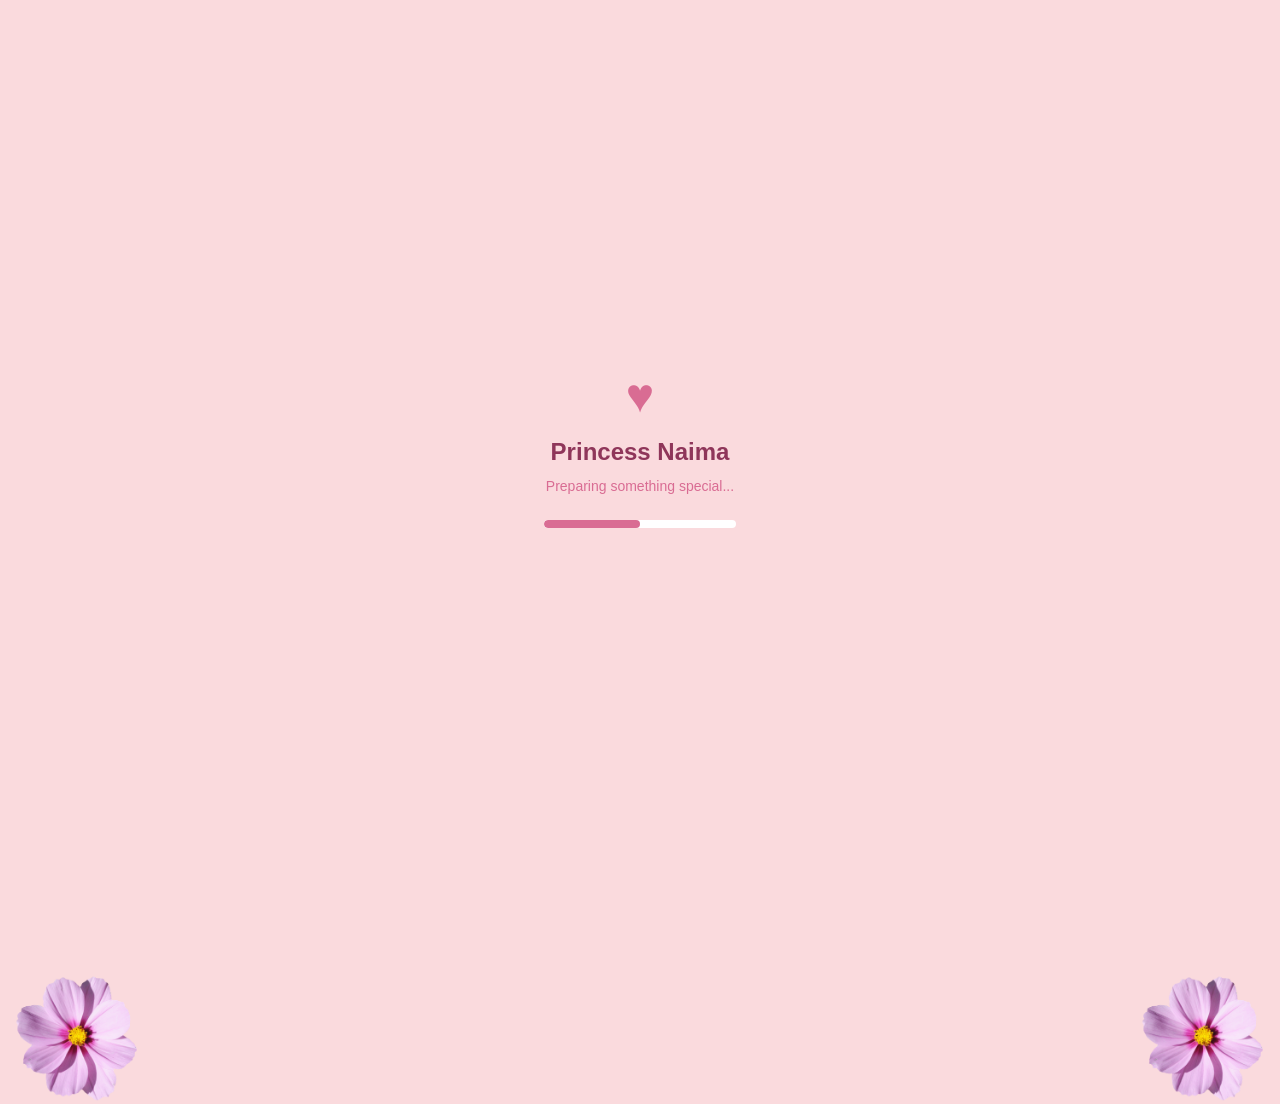
==== index.html @ 831cf191 "Add files via upload" ====
<!DOCTYPE html>
<html lang="en">
<head>
    <meta charset="UTF-8">
    <meta name="viewport" content="width=device-width, initial-scale=1.0">
    <title>Happy Birthday Princess Naima</title>
    <link rel="stylesheet" href="output.css">
</head>
<body class="bg-baby-pink">
<canvas id="fireworks"
        style="position: fixed; inset: 0; width: 100%; height: 100%; z-index: 20; pointer-events: none;"></canvas>  <div id="loader"
     class="fixed inset-0 z-50 flex flex-col items-center justify-center bg-baby-pink">

    <div class="text-5xl text-rose animate-pulse">
        ♥
    </div>

    <h2 class="mt-4 text-2xl font-bold text-berry">
        Princess Naima
    </h2>

    <p class="mt-2 text-sm text-rose">
        Preparing something special...
    </p>

    <div class="mt-6 h-2 w-48 overflow-hidden rounded-full bg-white">
        <div class="h-full w-1/2 rounded-full bg-rose loader-bar"></div>
    </div>

</div>
<div class="bg-blush w-9/10 flex flex-col items-center mx-auto mt-16 rounded-2xl mb-8 min-h-128 pb-8 md:w-1/2 md:h-full md:pb-8">
<img src="flower.png" class="w-1/10 absolute rotating" style="left: 1%; top: 7%" alt="">
<img src="flower.png" class="w-1/10 absolute rotating" style="right: 1%; top: 7%" alt="">
<img src="flower.png" class="w-1/10 absolute rotating" style="left: 1%; top: 108%" alt="">
<img src="flower.png" class="w-1/10 absolute rotating" style="right: 1%; top: 108%" alt="">
<div class="flex justify-evenly w-2/3">
<div class="w-1/2 shadow-2xl rounded-full mt-8 mb-4">
<img class="object-fill w-full h-full rounded-full" src="photo2.jpeg" alt="">
</div>
</div>
<h3 class="text-2xl font-bold text-berry">Happy Birthday</h3>
<p class="text-rose font-semibold">Princess Naima &#9829;</p>
<p class="text-rose">-------------------&#9733;-------------------</p>
<p class="text-gray-700 mx-4 font-light">Lorem ipsum dolor sit amet consectetur adipisicing elit. Consequatur mollitia ipsam delectus, nulla excepturi doloribus placeat quasi temporibus neque officia, ullam voluptates eius iure earum error quod, illo corrupti nemo.</p>

<div class="mx-auto mt-6 flex w-9/10 max-w-xl items-center gap-3 rounded-2xl bg-white p-3 shadow-xl sm:gap-4 sm:p-4 md:gap-5 md:p-5">

  <img
    id="songimage"
    src="songimage.jpeg"
    class="h-12 w-12 shrink-0 rounded-full object-cover sm:h-14 sm:w-14 md:h-16 md:w-16"
    alt="Song cover"
  >

  <div class="min-w-0 flex-1">

    <p class="truncate text-sm font-semibold text-berry sm:text-base md:text-lg">
      Happy<span class="text-rose"> Birthday</span> Naima
    </p>

    <div class="mt-2 h-1.5 w-full overflow-hidden rounded-full bg-pink-200 md:mt-3">
      <div
        id="progress"
        class="h-full w-0 rounded-full bg-rose"
      ></div>
    </div>

    <div class="mt-1 flex justify-between text-xs text-berry">
      <span id="playtime">0:00</span>
    </div>

  </div>

  <button
    id="btn"
    type="button"
    class="flex h-10 w-10 shrink-0 items-center justify-center rounded-full bg-rose text-lg font-semibold text-white transition hover:scale-105 hover:bg-berry sm:h-12 sm:w-12 md:h-14 md:w-14 md:text-xl"
    aria-label="Play"
  >
    &#9654;
  </button>

</div>


<audio id="song" src="audio.mp3"></audio>
<a
  href="page2.html"
  class="rounded-full bg-[#D96C93] px-8 py-4
         text-base font-semibold text-white
         shadow-md shadow-pink-200/60
         transition-all duration-200 ease-in-out
         hover:bg-[#8F365A] hover:scale-105
         active:scale-95
         mt-8
         "

>

Next Page

</a>

</div>


<script src="index.js"></script>
</body>
</html>
---- output.css ----
/*! tailwindcss v4.3.3 | MIT License | https://tailwindcss.com */
@layer properties;
@layer theme, base, components, utilities;
@layer theme {
  :root, :host {
    --font-sans: -apple-system, BlinkMacSystemFont, "Segoe UI", Roboto, "Helvetica Neue",
      "Noto Sans", Arial, sans-serif, "Apple Color Emoji", "Segoe UI Emoji",
      "Segoe UI Symbol", "Noto Color Emoji";
    --font-mono: ui-monospace, SFMono-Regular, Menlo, Monaco, Consolas, "Liberation Mono",
      "Courier New", monospace;
    --color-pink-200: oklch(89.9% 0.061 343.231);
    --color-gray-700: oklch(37.3% 0.034 259.733);
    --color-white: #fff;
    --spacing: 0.25rem;
    --container-xl: 36rem;
    --text-xs: 0.75rem;
    --text-xs--line-height: calc(1 / 0.75);
    --text-sm: 0.875rem;
    --text-sm--line-height: calc(1.25 / 0.875);
    --text-base: 1rem;
    --text-base--line-height: calc(1.5 / 1);
    --text-lg: 1.125rem;
    --text-lg--line-height: calc(1.75 / 1.125);
    --text-xl: 1.25rem;
    --text-xl--line-height: calc(1.75 / 1.25);
    --text-2xl: 1.5rem;
    --text-2xl--line-height: calc(2 / 1.5);
    --text-5xl: 3rem;
    --text-5xl--line-height: 1;
    --font-weight-light: 300;
    --font-weight-semibold: 600;
    --font-weight-bold: 700;
    --radius-2xl: 1rem;
    --ease-in-out: cubic-bezier(0.4, 0, 0.2, 1);
    --animate-pulse: pulse 2s cubic-bezier(0.4, 0, 0.6, 1) infinite;
    --default-transition-duration: 150ms;
    --default-transition-timing-function: cubic-bezier(0.4, 0, 0.2, 1);
    --default-font-family: var(--font-sans);
    --default-mono-font-family: var(--font-mono);
    --color-blush: #FFF0F5;
    --color-baby-pink: #FADADD;
    --color-rose: #D96C93;
    --color-berry: #8F365A;
  }
}
@layer base {
  *, ::after, ::before, ::backdrop, ::file-selector-button {
    box-sizing: border-box;
    margin: 0;
    padding: 0;
    border: 0 solid;
  }
  html, :host {
    line-height: 1.5;
    -webkit-text-size-adjust: 100%;
    tab-size: 4;
    font-family: var(--default-font-family, -apple-system, BlinkMacSystemFont, "Segoe UI", Roboto, "Helvetica Neue", "Noto Sans", Arial, sans-serif, "Apple Color Emoji", "Segoe UI Emoji", "Segoe UI Symbol", "Noto Color Emoji");
    font-feature-settings: var(--default-font-feature-settings, normal);
    font-variation-settings: var(--default-font-variation-settings, normal);
    -webkit-tap-highlight-color: transparent;
  }
  hr {
    height: 0;
    color: inherit;
    border-top-width: 1px;
  }
  abbr:where([title]) {
    -webkit-text-decoration: underline dotted;
    text-decoration: underline dotted;
  }
  h1, h2, h3, h4, h5, h6 {
    font-size: inherit;
    font-weight: inherit;
  }
  a {
    color: inherit;
    -webkit-text-decoration: inherit;
    text-decoration: inherit;
  }
  b, strong {
    font-weight: bolder;
  }
  code, kbd, samp, pre {
    font-family: var(--default-mono-font-family, ui-monospace, SFMono-Regular, Menlo, Monaco, Consolas, "Liberation Mono", "Courier New", monospace);
    font-feature-settings: var(--default-mono-font-feature-settings, normal);
    font-variation-settings: var(--default-mono-font-variation-settings, normal);
    font-size: 1em;
  }
  small {
    font-size: 80%;
  }
  sub, sup {
    font-size: 75%;
    line-height: 0;
    position: relative;
    vertical-align: baseline;
  }
  sub {
    bottom: -0.25em;
  }
  sup {
    top: -0.5em;
  }
  table {
    text-indent: 0;
    border-color: inherit;
    border-collapse: collapse;
  }
  :-moz-focusring:where(:not(iframe)) {
    outline: auto;
  }
  progress {
    vertical-align: baseline;
  }
  summary {
    display: list-item;
  }
  ol, ul, menu {
    list-style: none;
  }
  img, svg, video, canvas, audio, iframe, embed, object {
    display: block;
    vertical-align: middle;
  }
  img, video {
    max-width: 100%;
    height: auto;
  }
  button, input, select, optgroup, textarea, ::file-selector-button {
    font: inherit;
    font-feature-settings: inherit;
    font-variation-settings: inherit;
    letter-spacing: inherit;
    color: inherit;
    border-radius: 0;
    background-color: transparent;
    opacity: 1;
  }
  :where(select:is([multiple], [size])) optgroup {
    font-weight: bolder;
  }
  :where(select:is([multiple], [size])) optgroup option {
    padding-inline-start: 20px;
  }
  ::file-selector-button {
    margin-inline-end: 4px;
  }
  ::placeholder {
    opacity: 1;
  }
  @supports (not (-webkit-appearance: -apple-pay-button))  or (contain-intrinsic-size: 1px) {
    ::placeholder {
      color: currentcolor;
      @supports (color: color-mix(in lab, red, red)) {
        color: color-mix(in oklab, currentcolor 50%, transparent);
      }
    }
  }
  textarea {
    resize: vertical;
  }
  ::-webkit-search-decoration {
    -webkit-appearance: none;
  }
  ::-webkit-date-and-time-value {
    min-height: 1lh;
    text-align: inherit;
  }
  ::-webkit-datetime-edit {
    display: inline-flex;
  }
  ::-webkit-datetime-edit-fields-wrapper {
    padding: 0;
  }
  ::-webkit-datetime-edit, ::-webkit-datetime-edit-year-field, ::-webkit-datetime-edit-month-field, ::-webkit-datetime-edit-day-field, ::-webkit-datetime-edit-hour-field, ::-webkit-datetime-edit-minute-field, ::-webkit-datetime-edit-second-field, ::-webkit-datetime-edit-millisecond-field, ::-webkit-datetime-edit-meridiem-field {
    padding-block: 0;
  }
  ::-webkit-calendar-picker-indicator {
    line-height: 1;
  }
  :-moz-ui-invalid {
    box-shadow: none;
  }
  button, input:where([type="button"], [type="reset"], [type="submit"]), ::file-selector-button {
    appearance: button;
  }
  ::-webkit-inner-spin-button, ::-webkit-outer-spin-button {
    height: auto;
  }
  [hidden]:where(:not([hidden="until-found"])) {
    display: none !important;
  }
}
@layer utilities {
  .absolute {
    position: absolute;
  }
  .fixed {
    position: fixed;
  }
  .inset-0 {
    inset: 0px;
  }
  .z-50 {
    z-index: 50;
  }
  .mx-4 {
    margin-inline: calc(var(--spacing) * 4);
  }
  .mx-auto {
    margin-inline: auto;
  }
  .mt-1 {
    margin-top: var(--spacing);
  }
  .mt-2 {
    margin-top: calc(var(--spacing) * 2);
  }
  .mt-3 {
    margin-top: calc(var(--spacing) * 3);
  }
  .mt-4 {
    margin-top: calc(var(--spacing) * 4);
  }
  .mt-6 {
    margin-top: calc(var(--spacing) * 6);
  }
  .mt-8 {
    margin-top: calc(var(--spacing) * 8);
  }
  .mt-16 {
    margin-top: calc(var(--spacing) * 16);
  }
  .mb-4 {
    margin-bottom: calc(var(--spacing) * 4);
  }
  .mb-8 {
    margin-bottom: calc(var(--spacing) * 8);
  }
  .flex {
    display: flex;
  }
  .hidden {
    display: none;
  }
  .table {
    display: table;
  }
  .h-1 {
    height: var(--spacing);
  }
  .h-1\.5 {
    height: calc(var(--spacing) * 1.5);
  }
  .h-2 {
    height: calc(var(--spacing) * 2);
  }
  .h-10 {
    height: calc(var(--spacing) * 10);
  }
  .h-12 {
    height: calc(var(--spacing) * 12);
  }
  .h-15 {
    height: calc(var(--spacing) * 15);
  }
  .h-128 {
    height: calc(var(--spacing) * 128);
  }
  .h-full {
    height: 100%;
  }
  .w-0 {
    width: 0px;
  }
  .w-1 {
    width: var(--spacing);
  }
  .w-1\/2 {
    width: calc(1 / 2 * 100%);
  }
  .w-1\/5 {
    width: calc(1 / 5 * 100%);
  }
  .w-1\/6 {
    width: calc(1 / 6 * 100%);
  }
  .w-1\/10 {
    width: calc(1 / 10 * 100%);
  }
  .w-9 {
    width: calc(var(--spacing) * 9);
  }
  .w-9\/10 {
    width: calc(9 / 10 * 100%);
  }
  .w-10 {
    width: calc(var(--spacing) * 10);
  }
  .w-12 {
    width: calc(var(--spacing) * 12);
  }
  .w-15 {
    width: calc(var(--spacing) * 15);
  }
  .w-48 {
    width: calc(var(--spacing) * 48);
  }
  .w-full {
    width: 100%;
  }
  .max-w-xl {
    max-width: var(--container-xl);
  }
  .min-w-0 {
    min-width: 0px;
  }
  .flex-1 {
    flex: 1;
  }
  .flex-shrink {
    flex-shrink: 1;
  }
  .shrink-0 {
    flex-shrink: 0;
  }
  .border-collapse {
    border-collapse: collapse;
  }
  .transform {
    transform: var(--tw-rotate-x,) var(--tw-rotate-y,) var(--tw-rotate-z,) var(--tw-skew-x,) var(--tw-skew-y,);
  }
  .animate-pulse {
    animation: var(--animate-pulse);
  }
  .resize {
    resize: both;
  }
  .flex-col {
    flex-direction: column;
  }
  .items-center {
    align-items: center;
  }
  .justify-between {
    justify-content: space-between;
  }
  .justify-center {
    justify-content: center;
  }
  .justify-evenly {
    justify-content: space-evenly;
  }
  .gap-3 {
    gap: calc(var(--spacing) * 3);
  }
  .truncate {
    overflow: hidden;
    text-overflow: ellipsis;
    white-space: nowrap;
  }
  .overflow-hidden {
    overflow: hidden;
  }
  .rounded-2xl {
    border-radius: var(--radius-2xl);
  }
  .rounded-full {
    border-radius: calc(infinity * 1px);
  }
  .border {
    border-style: var(--tw-border-style);
    border-width: 1px;
  }
  .bg-\[\#D96C93\] {
    background-color: #D96C93;
  }
  .bg-baby-pink {
    background-color: var(--color-baby-pink);
  }
  .bg-blush {
    background-color: var(--color-blush);
  }
  .bg-pink-200 {
    background-color: var(--color-pink-200);
  }
  .bg-rose {
    background-color: var(--color-rose);
  }
  .bg-white {
    background-color: var(--color-white);
  }
  .object-cover {
    object-fit: cover;
  }
  .object-fill {
    object-fit: fill;
  }
  .p-3 {
    padding: calc(var(--spacing) * 3);
  }
  .p-4 {
    padding: calc(var(--spacing) * 4);
  }
  .px-8 {
    padding-inline: calc(var(--spacing) * 8);
  }
  .py-2 {
    padding-block: calc(var(--spacing) * 2);
  }
  .py-4 {
    padding-block: calc(var(--spacing) * 4);
  }
  .text-2xl {
    font-size: var(--text-2xl);
    line-height: var(--tw-leading, var(--text-2xl--line-height));
  }
  .text-5xl {
    font-size: var(--text-5xl);
    line-height: var(--tw-leading, var(--text-5xl--line-height));
  }
  .text-base {
    font-size: var(--text-base);
    line-height: var(--tw-leading, var(--text-base--line-height));
  }
  .text-lg {
    font-size: var(--text-lg);
    line-height: var(--tw-leading, var(--text-lg--line-height));
  }
  .text-sm {
    font-size: var(--text-sm);
    line-height: var(--tw-leading, var(--text-sm--line-height));
  }
  .text-xs {
    font-size: var(--text-xs);
    line-height: var(--tw-leading, var(--text-xs--line-height));
  }
  .font-bold {
    --tw-font-weight: var(--font-weight-bold);
    font-weight: var(--font-weight-bold);
  }
  .font-light {
    --tw-font-weight: var(--font-weight-light);
    font-weight: var(--font-weight-light);
  }
  .font-semibold {
    --tw-font-weight: var(--font-weight-semibold);
    font-weight: var(--font-weight-semibold);
  }
  .text-berry {
    color: var(--color-berry);
  }
  .text-gray-700 {
    color: var(--color-gray-700);
  }
  .text-rose {
    color: var(--color-rose);
  }
  .text-white {
    color: var(--color-white);
  }
  .underline {
    text-decoration-line: underline;
  }
  .shadow-2xl {
    --tw-shadow: 0 25px 50px -12px var(--tw-shadow-color, rgb(0 0 0 / 0.25));
    box-shadow: var(--tw-inset-shadow), var(--tw-inset-ring-shadow), var(--tw-ring-offset-shadow), var(--tw-ring-shadow), var(--tw-shadow);
  }
  .shadow-md {
    --tw-shadow: 0 4px 6px -1px var(--tw-shadow-color, rgb(0 0 0 / 0.1)), 0 2px 4px -2px var(--tw-shadow-color, rgb(0 0 0 / 0.1));
    box-shadow: var(--tw-inset-shadow), var(--tw-inset-ring-shadow), var(--tw-ring-offset-shadow), var(--tw-ring-shadow), var(--tw-shadow);
  }
  .shadow-xl {
    --tw-shadow: 0 20px 25px -5px var(--tw-shadow-color, rgb(0 0 0 / 0.1)), 0 8px 10px -6px var(--tw-shadow-color, rgb(0 0 0 / 0.1));
    box-shadow: var(--tw-inset-shadow), var(--tw-inset-ring-shadow), var(--tw-ring-offset-shadow), var(--tw-ring-shadow), var(--tw-shadow);
  }
  .shadow-pink-200 {
    --tw-shadow-color: oklch(89.9% 0.061 343.231);
    @supports (color: color-mix(in lab, red, red)) {
      --tw-shadow-color: color-mix(in oklab, var(--color-pink-200) var(--tw-shadow-alpha), transparent);
    }
  }
  .shadow-pink-200\/60 {
    --tw-shadow-color: color-mix(in srgb, oklch(89.9% 0.061 343.231) 60%, transparent);
    @supports (color: color-mix(in lab, red, red)) {
      --tw-shadow-color: color-mix(in oklab, color-mix(in oklab, var(--color-pink-200) 60%, transparent) var(--tw-shadow-alpha), transparent);
    }
  }
  .outline {
    outline-style: var(--tw-outline-style);
    outline-width: 1px;
  }
  .transition {
    transition-property: color, background-color, border-color, outline-color, text-decoration-color, fill, stroke, --tw-gradient-from, --tw-gradient-via, --tw-gradient-to, opacity, box-shadow, transform, translate, scale, rotate, filter, -webkit-backdrop-filter, backdrop-filter, display, content-visibility, overlay, pointer-events;
    transition-timing-function: var(--tw-ease, var(--default-transition-timing-function));
    transition-duration: var(--tw-duration, var(--default-transition-duration));
  }
  .transition-all {
    transition-property: all;
    transition-timing-function: var(--tw-ease, var(--default-transition-timing-function));
    transition-duration: var(--tw-duration, var(--default-transition-duration));
  }
  .duration-200 {
    --tw-duration: 200ms;
    transition-duration: 200ms;
  }
  .ease-in-out {
    --tw-ease: var(--ease-in-out);
    transition-timing-function: var(--ease-in-out);
  }
  @media (hover: hover) {
    .hover\:scale-105:hover {
      --tw-scale-x: 105%;
      --tw-scale-y: 105%;
      --tw-scale-z: 105%;
      scale: var(--tw-scale-x) var(--tw-scale-y);
    }
    .hover\:bg-\[\#8F365A\]:hover {
      background-color: #8F365A;
    }
    .hover\:bg-berry:hover {
      background-color: var(--color-berry);
    }
  }
  .active\:scale-95:active {
    --tw-scale-x: 95%;
    --tw-scale-y: 95%;
    --tw-scale-z: 95%;
    scale: var(--tw-scale-x) var(--tw-scale-y);
  }
  @media (width >= 40rem) {
    .sm\:h-12 {
      height: calc(var(--spacing) * 12);
    }
    .sm\:h-14 {
      height: calc(var(--spacing) * 14);
    }
    .sm\:w-12 {
      width: calc(var(--spacing) * 12);
    }
    .sm\:w-14 {
      width: calc(var(--spacing) * 14);
    }
    .sm\:gap-4 {
      gap: calc(var(--spacing) * 4);
    }
    .sm\:p-4 {
      padding: calc(var(--spacing) * 4);
    }
    .sm\:text-base {
      font-size: var(--text-base);
      line-height: var(--tw-leading, var(--text-base--line-height));
    }
  }
  @media (width >= 48rem) {
    .md\:left-5 {
      left: calc(var(--spacing) * 5);
    }
    .md\:left-100 {
      left: calc(var(--spacing) * 100);
    }
    .md\:mt-3 {
      margin-top: calc(var(--spacing) * 3);
    }
    .md\:h-14 {
      height: calc(var(--spacing) * 14);
    }
    .md\:h-16 {
      height: calc(var(--spacing) * 16);
    }
    .md\:h-200 {
      height: calc(var(--spacing) * 200);
    }
    .md\:h-256 {
      height: calc(var(--spacing) * 256);
    }
    .md\:h-full {
      height: 100%;
    }
    .md\:w-1\/2 {
      width: calc(1 / 2 * 100%);
    }
    .md\:w-5 {
      width: calc(var(--spacing) * 5);
    }
    .md\:w-14 {
      width: calc(var(--spacing) * 14);
    }
    .md\:w-16 {
      width: calc(var(--spacing) * 16);
    }
    .md\:gap-5 {
      gap: calc(var(--spacing) * 5);
    }
    .md\:p-5 {
      padding: calc(var(--spacing) * 5);
    }
    .md\:pb-8 {
      padding-bottom: calc(var(--spacing) * 8);
    }
    .md\:text-lg {
      font-size: var(--text-lg);
      line-height: var(--tw-leading, var(--text-lg--line-height));
    }
    .md\:text-xl {
      font-size: var(--text-xl);
      line-height: var(--tw-leading, var(--text-xl--line-height));
    }
  }
}
@keyframes spin-cover {
  from {
    transform: rotate(0deg);
  }
  to {
    transform: rotate(360deg);
  }
}
.rotating {
  animation: spin-cover 3s linear infinite;
  animation-play-state: running;
}
.rotating.paused {
  animation-play-state: paused;
}
@keyframes loading {
  from {
    transform: translateX(-100%);
  }
  to {
    transform: translateX(200%);
  }
}
.loader-bar {
  animation: loading 1.2s ease-in-out infinite;
}
@property --tw-rotate-x {
  syntax: "*";
  inherits: false;
}
@property --tw-rotate-y {
  syntax: "*";
  inherits: false;
}
@property --tw-rotate-z {
  syntax: "*";
  inherits: false;
}
@property --tw-skew-x {
  syntax: "*";
  inherits: false;
}
@property --tw-skew-y {
  syntax: "*";
  inherits: false;
}
@property --tw-border-style {
  syntax: "*";
  inherits: false;
  initial-value: solid;
}
@property --tw-font-weight {
  syntax: "*";
  inherits: false;
}
@property --tw-shadow {
  syntax: "*";
  inherits: false;
  initial-value: 0 0 #0000;
}
@property --tw-shadow-color {
  syntax: "*";
  inherits: false;
}
@property --tw-shadow-alpha {
  syntax: "<percentage>";
  inherits: false;
  initial-value: 100%;
}
@property --tw-inset-shadow {
  syntax: "*";
  inherits: false;
  initial-value: 0 0 #0000;
}
@property --tw-inset-shadow-color {
  syntax: "*";
  inherits: false;
}
@property --tw-inset-shadow-alpha {
  syntax: "<percentage>";
  inherits: false;
  initial-value: 100%;
}
@property --tw-ring-color {
  syntax: "*";
  inherits: false;
}
@property --tw-ring-shadow {
  syntax: "*";
  inherits: false;
  initial-value: 0 0 #0000;
}
@property --tw-inset-ring-color {
  syntax: "*";
  inherits: false;
}
@property --tw-inset-ring-shadow {
  syntax: "*";
  inherits: false;
  initial-value: 0 0 #0000;
}
@property --tw-ring-inset {
  syntax: "*";
  inherits: false;
}
@property --tw-ring-offset-width {
  syntax: "<length>";
  inherits: false;
  initial-value: 0px;
}
@property --tw-ring-offset-color {
  syntax: "*";
  inherits: false;
  initial-value: #fff;
}
@property --tw-ring-offset-shadow {
  syntax: "*";
  inherits: false;
  initial-value: 0 0 #0000;
}
@property --tw-outline-style {
  syntax: "*";
  inherits: false;
  initial-value: solid;
}
@property --tw-duration {
  syntax: "*";
  inherits: false;
}
@property --tw-ease {
  syntax: "*";
  inherits: false;
}
@property --tw-scale-x {
  syntax: "*";
  inherits: false;
  initial-value: 1;
}
@property --tw-scale-y {
  syntax: "*";
  inherits: false;
  initial-value: 1;
}
@property --tw-scale-z {
  syntax: "*";
  inherits: false;
  initial-value: 1;
}
@keyframes pulse {
  50% {
    opacity: 0.5;
  }
}
@layer properties {
  @supports ((-webkit-hyphens: none) and (not (margin-trim: inline))) or ((-moz-orient: inline) and (not (color:rgb(from red r g b)))) {
    *, ::before, ::after, ::backdrop {
      --tw-rotate-x: initial;
      --tw-rotate-y: initial;
      --tw-rotate-z: initial;
      --tw-skew-x: initial;
      --tw-skew-y: initial;
      --tw-border-style: solid;
      --tw-font-weight: initial;
      --tw-shadow: 0 0 #0000;
      --tw-shadow-color: initial;
      --tw-shadow-alpha: 100%;
      --tw-inset-shadow: 0 0 #0000;
      --tw-inset-shadow-color: initial;
      --tw-inset-shadow-alpha: 100%;
      --tw-ring-color: initial;
      --tw-ring-shadow: 0 0 #0000;
      --tw-inset-ring-color: initial;
      --tw-inset-ring-shadow: 0 0 #0000;
      --tw-ring-inset: initial;
      --tw-ring-offset-width: 0px;
      --tw-ring-offset-color: #fff;
      --tw-ring-offset-shadow: 0 0 #0000;
      --tw-outline-style: solid;
      --tw-duration: initial;
      --tw-ease: initial;
      --tw-scale-x: 1;
      --tw-scale-y: 1;
      --tw-scale-z: 1;
    }
  }
}
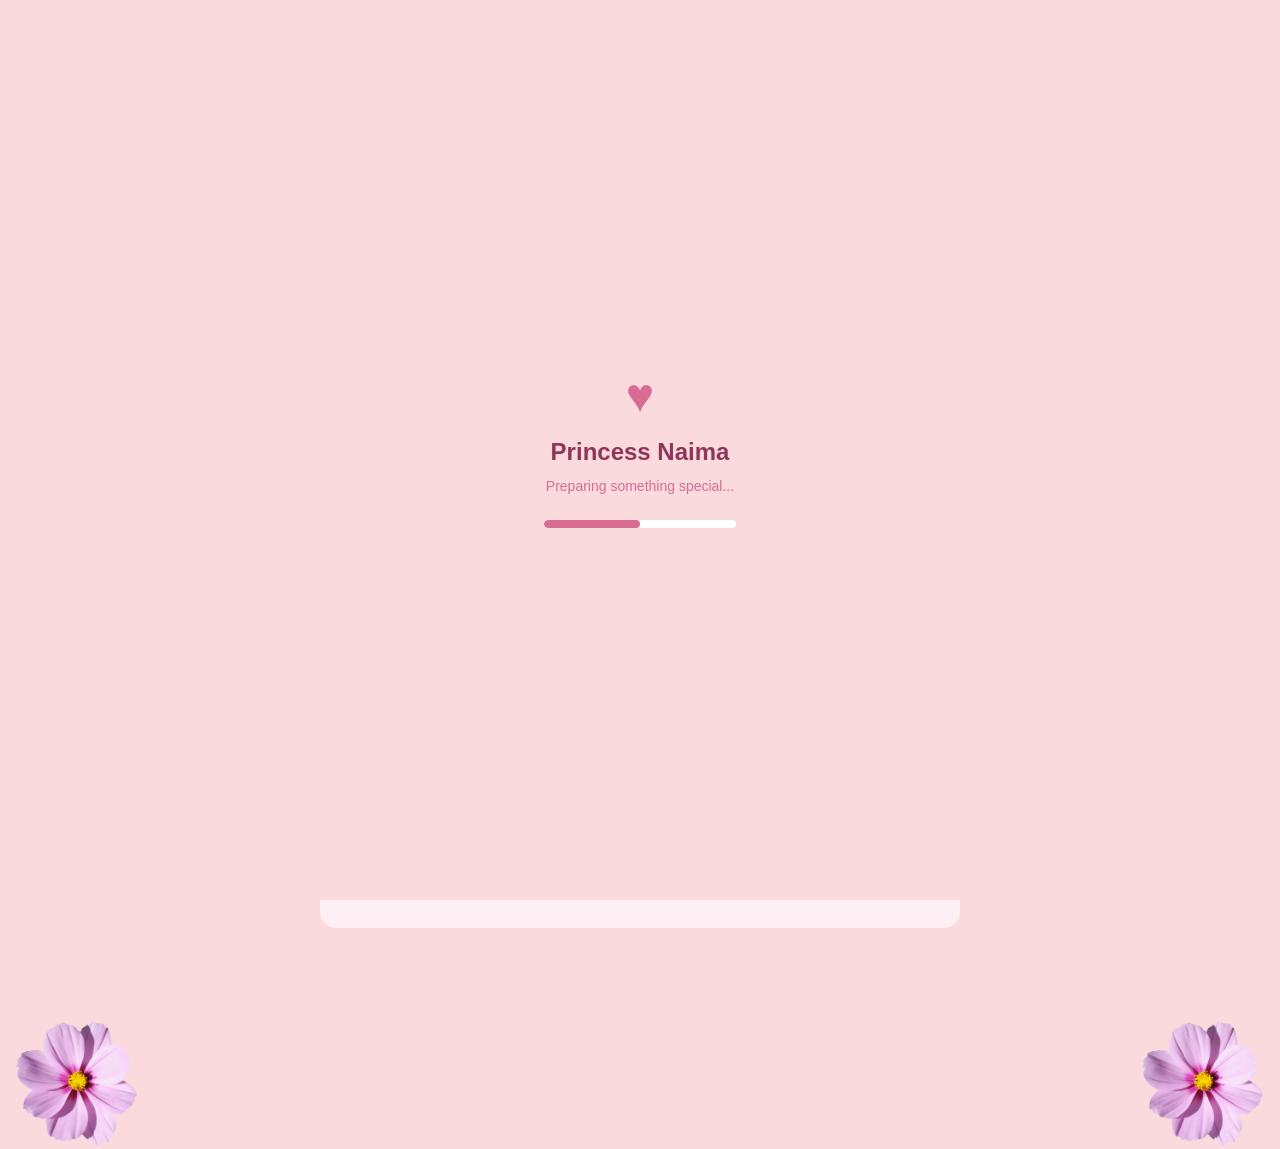
==== commit 324e4c38: "Adjust image positions in index.html Updated image positions for better layout." ====
--- a/index.html
+++ b/index.html
@@ -31,8 +31,8 @@
 <div class="bg-blush w-9/10 flex flex-col items-center mx-auto mt-16 rounded-2xl mb-8 min-h-128 pb-8 md:w-1/2 md:h-full md:pb-8">
 <img src="flower.png" class="w-1/10 absolute rotating" style="left: 1%; top: 7%" alt="">
 <img src="flower.png" class="w-1/10 absolute rotating" style="right: 1%; top: 7%" alt="">
-<img src="flower.png" class="w-1/10 absolute rotating" style="left: 1%; top: 108%" alt="">
-<img src="flower.png" class="w-1/10 absolute rotating" style="right: 1%; top: 108%" alt="">
+<img src="flower.png" class="w-1/10 absolute rotating" style="left: 1%; top: 113%" alt="">
+<img src="flower.png" class="w-1/10 absolute rotating" style="right: 1%; top: 113%" alt="">
 <div class="flex justify-evenly w-2/3">
 <div class="w-1/2 shadow-2xl rounded-full mt-8 mb-4">
 <img class="object-fill w-full h-full rounded-full" src="photo2.jpeg" alt="">
@@ -41,7 +41,7 @@
 <h3 class="text-2xl font-bold text-berry">Happy Birthday</h3>
 <p class="text-rose font-semibold">Princess Naima &#9829;</p>
 <p class="text-rose">-------------------&#9733;-------------------</p>
-<p class="text-gray-700 mx-4 font-light">Lorem ipsum dolor sit amet consectetur adipisicing elit. Consequatur mollitia ipsam delectus, nulla excepturi doloribus placeat quasi temporibus neque officia, ullam voluptates eius iure earum error quod, illo corrupti nemo.</p>
+<p class="text-gray-700 mx-4 font-light">Happy Birthday, Princess Naima! 💗🎂✨ May your day be filled with love, laughter, and beautiful moments. You deserve all the happiness in the world, and may all your dreams come true. Keep shining and being the beautiful soul you are! 🌸💕</p>
 
 <div class="mx-auto mt-6 flex w-9/10 max-w-xl items-center gap-3 rounded-2xl bg-white p-3 shadow-xl sm:gap-4 sm:p-4 md:gap-5 md:p-5">
 
@@ -93,6 +93,7 @@
          hover:bg-[#8F365A] hover:scale-105
          active:scale-95
          mt-8
+         mb-8
          "
 
 >
@@ -106,4 +107,4 @@
 
 <script src="index.js"></script>
 </body>
-</html>+</html>
